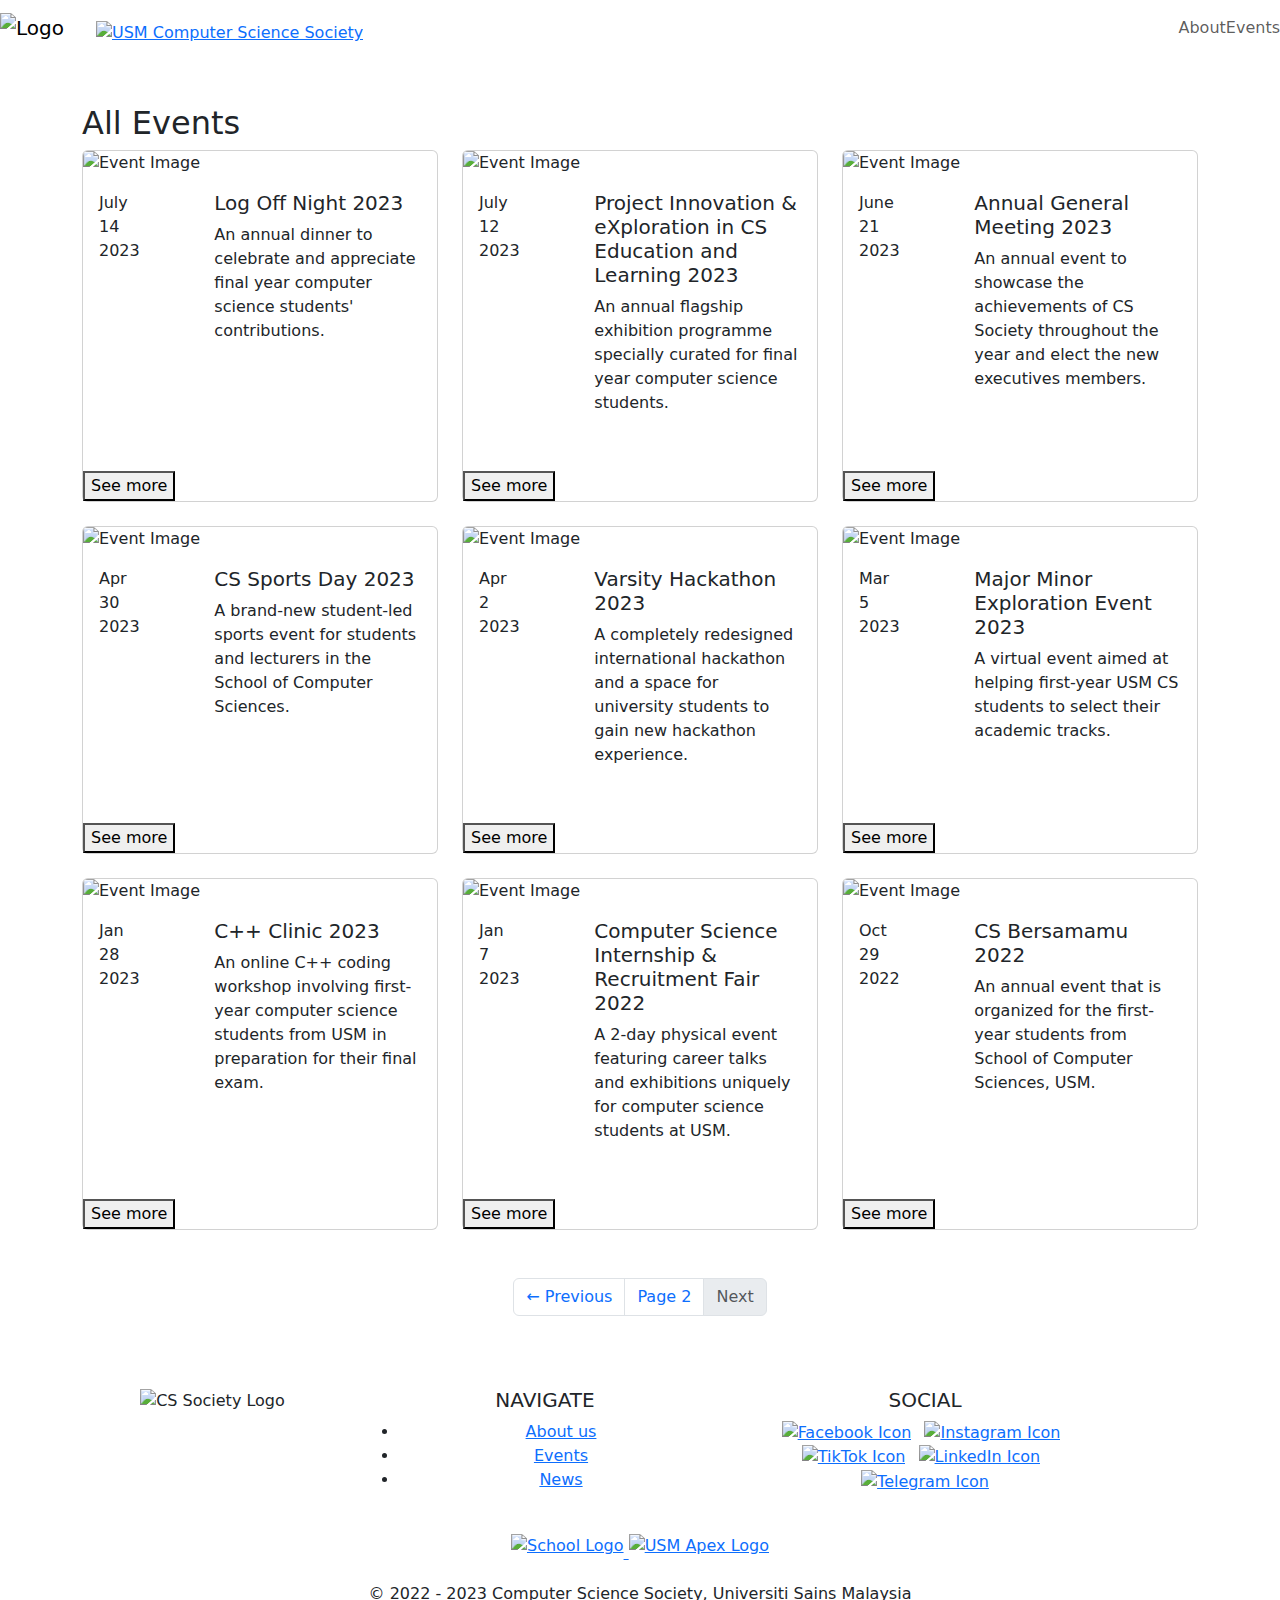
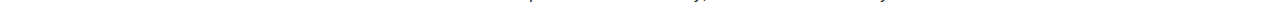
==== index2.html @ 65020b3b "Rename page 2.html to index2.html" ====
<!DOCTYPE html>
<html lang="en">
<head>
    <meta charset="UTF-8">
    <meta http-equiv="X-UA-Compatible" content="IE=edge">
    <meta name="viewport" content="width=device-width, initial-scale=1.0">
    <link rel="stylesheet" href="C:\Users\ASUS OLED\OneDrive - Universiti Sains Malaysia\BTPro\style.css"> 
    <link href="https://cdn.jsdelivr.net/npm/bootstrap@5.3.0-alpha1/dist/css/bootstrap.min.css" rel="stylesheet">
    <link href="https://fonts.googleapis.com/css2?family=Merriweather:wght@400;700&family=Poppins:wght@400;700&display=swap" rel="stylesheet">
    <link rel="icon" href="C:\Users\ASUS OLED\OneDrive - Universiti Sains Malaysia\BTPro\logos\csicon.png" type="image/x-icon">
    <title>Events | CS Society USM</title>
</head>
<body>
    <!-- Navbar -->
    <nav class="navbar custom-navbar">
        <a class="navbar-brand d-flex align-items-center" href="#">
          <img src="C:\Users\ASUS OLED\OneDrive - Universiti Sains Malaysia\BTPro\logos\csicon.png" alt="Logo"> 
          <div class="brand-text ms-3 d-flex flex-column"> 
            <a href="https://cssocietyusm.com/" class="usm-link">
                <img src="C:\Users\ASUS OLED\OneDrive - Universiti Sains Malaysia\BTPro\logos\image.png" alt="USM Computer Science Society">
            </a>  
          </div>
        </a>
        <div class="navbar-nav ms-auto d-flex flex-row align-items-center"> <!-- Use 'ms-auto' to push links to the right -->
          <a class="nav-link" href="https://cssocietyusm.com/about/">About</a>
          <a class="nav-link" href="file:///C:/Users/ASUS%20OLED/OneDrive%20-%20Universiti%20Sains%20Malaysia/BTPro/design.html">Events</a>
        </div>
      </nav>

    <!-- Main Content -->
    <div class="container mt-5">
        <h2 class="underline">All Events</h2>
        <div class="row row-cols-1 row-cols-md-2 row-cols-lg-3 g-4">
            <!-- Event Card 1 -->
            <div class="col d-flex justify-content-center">
                <div class="card event-card">
                    <img src="C:\Users\ASUS OLED\OneDrive - Universiti Sains Malaysia\BTPro\logos\lon-2023-poster.jpg"class="card-img-top fixed-image" alt="Event Image">
                    <div class="card-body fixed-card-body">
                        <div class="row">
                            <div class="col-4 event-date">
                                <div>July</div>
                                <div>14</div>
                                <div>2023</div>
                            </div>
                            <div class="col-8">
                                <h5 class="card-title">Log Off Night 2023</h5>
                                <p class="card-text">An annual dinner to celebrate and appreciate final year computer science students' contributions.</p>
                                <div class="event-tags">
                                    <span class="badge badge-secondary badge-A">USM Students</span>
                                    <span class="badge badge-warning badge-B">Prom Night</span>
                                </div>
                            </div>
                        </div>
                    </div>
                    <a href="https://cssocietyusm.com/events/2022-2023/lon-2023/" target="_blank">
                        <button class="see-more">See more</button>
                    </a>
                </div>
            </div>
    
            <!-- Event Card 2 -->
            <div class="col d-flex justify-content-center">
                <div class="card event-card">
                    <img src="C:\Users\ASUS OLED\OneDrive - Universiti Sains Malaysia\BTPro\logos\pixel-2023-poster.jpg" class="card-img-top fixed-image" alt="Event Image">
                    <div class="card-body fixed-card-body">
                        <div class="row">
                            <div class="col-4 event-date">
                                <div>July</div>
                                <div>12</div>
                                <div>2023</div>
                            </div>
                            <div class="col-8">
                                <h5 class="card-title">Project Innovation & eXploration in CS Education and Learning 2023</h5>
                                <p class="card-text">An annual flagship exhibition programme specially curated for final year computer science students.</p>
                                <div class="event-tags">
                                    <span class="badge badge-secondary badge-A">Year 4</span>
                                    <span class="badge badge-warning badge-B">Flagship</span>
                                </div>
                            </div>
                        </div>
                    </div>
                    <a href="https://cssocietyusm.com/events/2022-2023/pixel-2023/" target="_blank">
                        <button class="see-more">See more</button>
                    </a>
                </div>
            </div>
            <!-- Event Card 3 -->
            <div class="col d-flex justify-content-center">
                <div class="card event-card">
                    <img src="C:\Users\ASUS OLED\OneDrive - Universiti Sains Malaysia\BTPro\logos\agm-2023-poster.jpg" class="card-img-top fixed-image" alt="Event Image">
                    <div class="card-body fixed-card-body">
                        <div class="row">
                            <div class="col-4 event-date">
                                <div>June</div>
                                <div>21</div>
                                <div>2023</div>
                            </div>
                            <div class="col-8">
                                <h5 class="card-title">Annual General Meeting 2023</h5>
                                <p class="card-text">An annual event to showcase the achievements of CS Society throughout the year and elect the new executives members.</p>
                                <div class="event-tags">
                                    <span class="badge badge-secondary badge-A">CS Students</span>
                                    <span class="badge badge-warning badge-B">CS Society</span>
                                </div>
                            </div>
                        </div>
                    </div>
                    <a href="https://cssocietyusm.com/events/2022-2023/agm-2023/" target="_blank">
                        <button class="see-more">See more</button>
                    </a>
                </div>
            </div>
            <!-- Event Card 4 -->
             <div class="col d-flex justify-content-center">
                <div class="card event-card">
                    <img src="C:\Users\ASUS OLED\OneDrive - Universiti Sains Malaysia\BTPro\logos\cs-sports-day-2023-poster.jpg" class="card-img-top fixed-image" alt="Event Image">
                    <div class="card-body fixed-card-body">
                        <div class="row">
                            <div class="col-4 event-date">
                                <div>Apr</div>
                                <div>30</div>
                                <div>2023</div>
                            </div>
                            <div class="col-8">
                                <h5 class="card-title">CS Sports Day 2023</h5>
                                <p class="card-text">A brand-new student-led sports event for students and lecturers in the School of Computer Sciences.</p>
                                <div class="event-tags">
                                    <span class="badge badge-secondary badge-A">CS Students</span>
                                    <span class="badge badge-warning badge-B">Sports</span>
                                </div>
                            </div>
                        </div>
                    </div>
                    <a href="https://cssocietyusm.com/events/2022-2023/cs-sports-day-2023/" target="_blank">
                        <button class="see-more">See more</button>
                    </a>
                </div>
            </div>
            <!-- Event Card 5 -->
            <div class="col d-flex justify-content-center">
                <div class="card event-card">
                    <img src="C:\Users\ASUS OLED\OneDrive - Universiti Sains Malaysia\BTPro\logos\vhack-2023-poster.jpg" class="card-img-top fixed-image" alt="Event Image">
                    <div class="card-body fixed-card-body">
                        <div class="row">
                            <div class="col-4 event-date">
                                <div>Apr</div>
                                <div>2</div>
                                <div>2023</div>
                            </div>
                            <div class="col-8">
                                <h5 class="card-title">Varsity Hackathon 2023</h5>
                                <p class="card-text">A completely redesigned international hackathon and a space for university students to gain new hackathon experience.</p>
                                <div class="event-tags">
                                    <span class="badge badge-secondary badge-A">International</span>
                                    <span class="badge badge-warning badge-B">Flagship</span>
                                </div>
                            </div>
                        </div>
                    </div>
                    <a href="https://cssocietyusm.com/events/2022-2023/vhack-2023/" target="_blank">
                        <button class="see-more">See more</button>
                    </a>
                </div>
            </div>
            <!-- Event Card 6 -->
            <div class="col d-flex justify-content-center">
                <div class="card event-card">
                    <img src="C:\Users\ASUS OLED\OneDrive - Universiti Sains Malaysia\BTPro\logos\me2-2023-poster.jpg" class="card-img-top fixed-image" alt="Event Image">
                    <div class="card-body fixed-card-body">
                        <div class="row">
                            <div class="col-4 event-date">
                                <div>Mar</div>
                                <div>5</div>
                                <div>2023</div>
                            </div>
                            <div class="col-8">
                                <h5 class="card-title">Major Minor Exploration Event 2023</h5>
                                <p class="card-text">A virtual event aimed at helping first-year USM CS students to select their academic tracks.</p>
                                <div class="event-tags">
                                    <span class="badge badge-secondary badge-A">Year 1</span>
                                    <span class="badge badge-warning badge-B">Talk</span>
                                </div>
                            </div>
                        </div>
                    </div>
                    <a href="https://cssocietyusm.com/events/2022-2023/me2-2023/" target="_blank">
                        <button class="see-more">See more</button>
                    </a>
                </div>
            </div>
            <!-- Event Card 7 -->
            <div class="col d-flex justify-content-center">
                <div class="card event-card">
                    <img src="C:\Users\ASUS OLED\OneDrive - Universiti Sains Malaysia\BTPro\logos\cpp-clinic-2023-poster.jpg" class="card-img-top fixed-image" alt="Event Image">
                    <div class="card-body fixed-card-body">
                        <div class="row">
                            <div class="col-4 event-date">
                                <div>Jan</div>
                                <div>28</div>
                                <div>2023</div>
                            </div>
                            <div class="col-8">
                                <h5 class="card-title">C++ Clinic 2023</h5>
                                <p class="card-text">An online C++ coding workshop involving first-year computer science students from USM in preparation for their final exam.</p>
                                <div class="event-tags">
                                    <span class="badge badge-secondary badge-A">Year 1</span>
                                    <span class="badge badge-warning badge-B">Workshop</span>
                                </div>
                            </div>
                        </div>
                    </div>
                    <a href="https://cssocietyusm.com/events/2022-2023/cpp-clinic-2023/" target="_blank">
                        <button class="see-more">See more</button>
                    </a>
                </div>
            </div>
            <!-- Event Card 8 -->
            <div class="col d-flex justify-content-center">
                <div class="card event-card">
                    <img src="C:\Users\ASUS OLED\OneDrive - Universiti Sains Malaysia\BTPro\logos\csirf-2022-poster.jpg" class="card-img-top fixed-image" alt="Event Image">
                    <div class="card-body fixed-card-body">
                        <div class="row">
                            <div class="col-4 event-date">
                                <div>Jan</div>
                                <div>7</div>
                                <div>2023</div>
                            </div>
                            <div class="col-8">
                                <h5 class="card-title">Computer Science Internship & Recruitment Fair 2022</h5>
                                <p class="card-text">A 2-day physical event featuring career talks and exhibitions uniquely for computer science students at USM.</p>
                                <div class="event-tags">
                                    <span class="badge badge-secondary badge-A">Year 3 & 4</span>
                                    <span class="badge badge-warning badge-B">Flagship</span>
                                </div>
                            </div>
                        </div>
                    </div>
                    <a href="https://cssocietyusm.com/events/2022-2023/csirf-2022/" target="_blank">
                        <button class="see-more">See more</button>
                    </a>
                </div>
            </div>
            <!-- Event Card 9 -->
            <div class="col d-flex justify-content-center">
                <div class="card event-card">
                    <img src="C:\Users\ASUS OLED\OneDrive - Universiti Sains Malaysia\BTPro\logos\csbersamamu-2022-poster.jpg" class="card-img-top fixed-image" alt="Event Image">
                    <div class="card-body fixed-card-body">
                        <div class="row">
                            <div class="col-4 event-date">
                                <div>Oct</div>
                                <div>29</div>
                                <div>2022</div>
                            </div>
                            <div class="col-8">
                                <h5 class="card-title">CS Bersamamu 2022</h5>
                                <p class="card-text">An annual event that is organized for the first-year students from School of Computer Sciences, USM.</p>
                                <div class="event-tags">
                                    <span class="badge badge-secondary badge-A">Year 1</span>
                                    <span class="badge badge-warning badge-B">Flagship</span>
                                </div>
                            </div>
                        </div>
                    </div>
                    <a href="https://cssocietyusm.com/events/2022-2023/csbersamamu-2022/" target="_blank">
                        <button class="see-more">See more</button>
                    </a>
                </div>
            </div>
        </div>
 </div>   

            
        <!-- Pagination -->
<nav aria-label="Event navigation" class="mt-5">
    <ul class="pagination justify-content-center">
        <li class="page-item">
            <a class="page-link custom-pagination" href="C:\Users\ASUS OLED\OneDrive - Universiti Sains Malaysia\BTPro\design.html">← Previous</a>
        </li>
        <li class="page-item">
            <a class="page-link custom-pagination" href="#">Page 2</a>
        </li>
        <li class="page-item disabled">
            <a class="page-link custom-pagination" href="#" tabindex="-1" aria-disabled="true">Next</a>
        </li>
    </ul>
</nav>


     <!-- Footer -->
     <footer class="footer mt-5">
        <div class="container">
            <!-- Top section with logo and navigation -->
            <div class="row text-center py-4">
                <!-- Logo section -->
                <div class="col-md-3 footer-logo">
                    <img src="C:\Users\ASUS OLED\OneDrive - Universiti Sains Malaysia\BTPro\logos\csicon.png" alt="CS Society Logo" class="logo-img">
                </div>
                
                <!-- Navigation links section -->
                <div class="col-md-4">
                    <div class="footer-nav">
                        <h5>NAVIGATE</h5>
                        <ul>
                            <li><a href="https://cssocietyusm.com/about/">About us</a></li>
                            <li><a href="file:///C:/Users/ASUS%20OLED/OneDrive%20-%20Universiti%20Sains%20Malaysia/BTPro/design.html">Events</a></li>
                            <li><a href="https://cssocietyusm.com/news">News</a></li>
                        </ul>
                    </div>
                </div>
                
                <!-- Social media icons section -->
                <div class="col-md-4">
                    <div class="footer-social">
                        <h5>SOCIAL</h5>
                        <ul class="list-inline">
                            <li class="list-inline-item">
                                <a href="https://www.facebook.com/cs.usm.my/" target="_blank" rel="noopener noreferrer">
                                    <img src="C:\Users\ASUS OLED\OneDrive - Universiti Sains Malaysia\BTPro\logos\F.png" alt="Facebook Icon" class="social-icon">
                                </a>
                            </li>
                            <li class="list-inline-item">
                                <a href="https://www.instagram.com/cs.usm/" target="_blank" rel="noopener noreferrer">
                                    <img src="C:\Users\ASUS OLED\OneDrive - Universiti Sains Malaysia\BTPro\logos\ins.png" alt="Instagram Icon" class="social-icon">
                                </a>
                            </li>
                            <li class="list-inline-item">
                                <a href="https://www.tiktok.com/@cs.usm" target="_blank" rel="noopener noreferrer">
                                    <img src="C:\Users\ASUS OLED\OneDrive - Universiti Sains Malaysia\BTPro\logos\tiktokIcon.png" alt="TikTok Icon" class="social-icon">
                                </a>
                            </li>
                            <li class="list-inline-item">
                                <a href="https://www.linkedin.com/company/cssocietyusm/" target="_blank" rel="noopener noreferrer">
                                    <img src="C:\Users\ASUS OLED\OneDrive - Universiti Sains Malaysia\BTPro\logos\linkIcon.png" alt="LinkedIn Icon" class="social-icon">
                                </a>
                            </li>
                            <li class="list-inline-item">
                                <a href="https://t.me/+zA4GF8CVVFpjOWY1" target="_blank" rel="noopener noreferrer">
                                    <img src="C:\Users\ASUS OLED\OneDrive - Universiti Sains Malaysia\BTPro\logos\TeleIcon.png" alt="Telegram Icon" class="social-icon">
                                </a>
                            </li>
                        </ul>
                    </div>
                </div>
            </div>
            <!-- Middle section with additional logos -->
            <div class="row text-center">
                <div class="col-md-12">
                    <a href="https://cs.usm.my/" target="_blank" rel="noopener noreferrer">
                        <img src="C:\Users\ASUS OLED\OneDrive - Universiti Sains Malaysia\BTPro\logos\cs school.png" alt="School Logo" class="img-fluid mb-3">
                    </a>
                    <a href="https://www.usm.my" target="_blank" rel="noopener noreferrer">
                        <img src="C:\Users\ASUS OLED\OneDrive - Universiti Sains Malaysia\BTPro\logos\Apex.png" alt="USM Apex Logo" class="img-fluid mb-3">
                    </a>
                </div>
            </div>
        </div>
    
        <!-- Yellow background for copyright notice -->
        <div class="yellow-background">
            <div class="container">
                <div class="row">
                    <div class="col text-center py-2">
                        <p class="mb-0">© 2022 - 2023 Computer Science Society, Universiti Sains Malaysia</p>
                    </div>
                </div>
            </div>
        </div>
    </footer>


    <script src="https://cdn.jsdelivr.net/npm/bootstrap@5.3.0-alpha1/dist/js/bootstrap.bundle.min.js"></script>
</body>
</html>
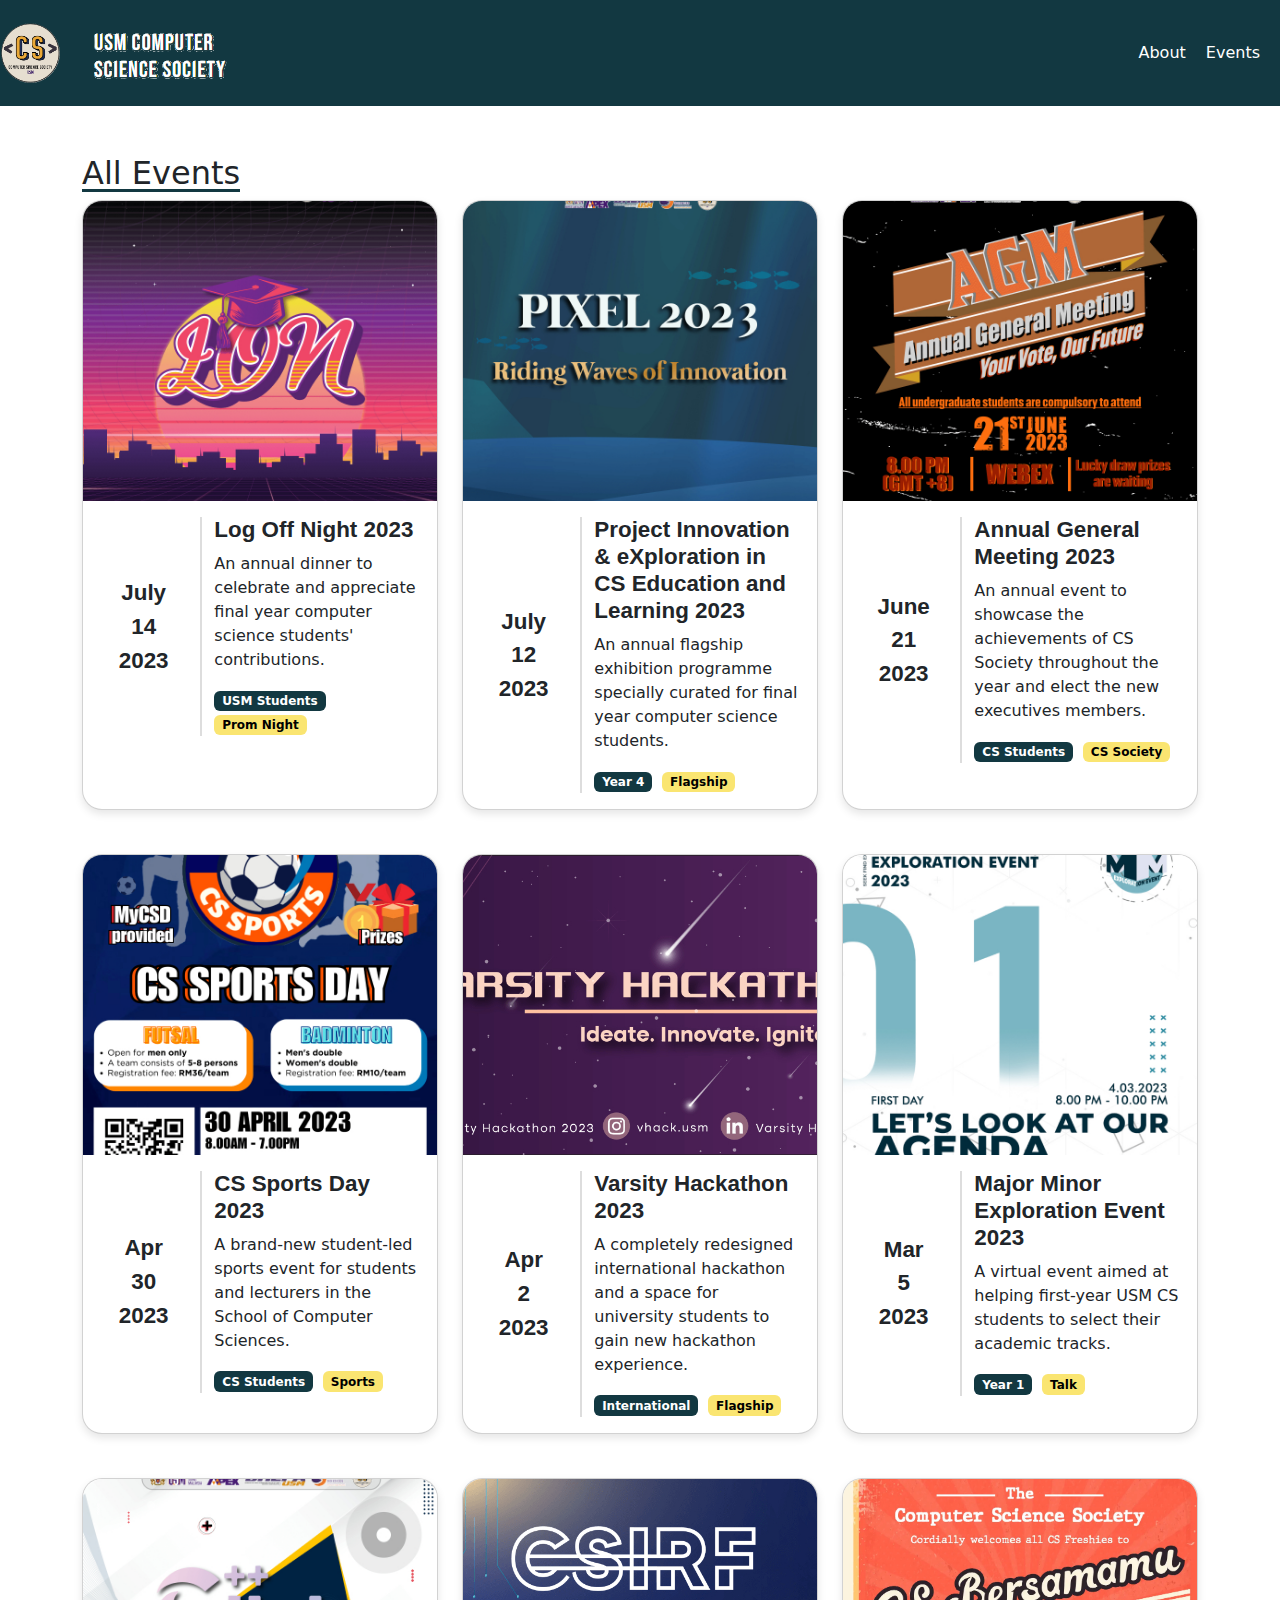
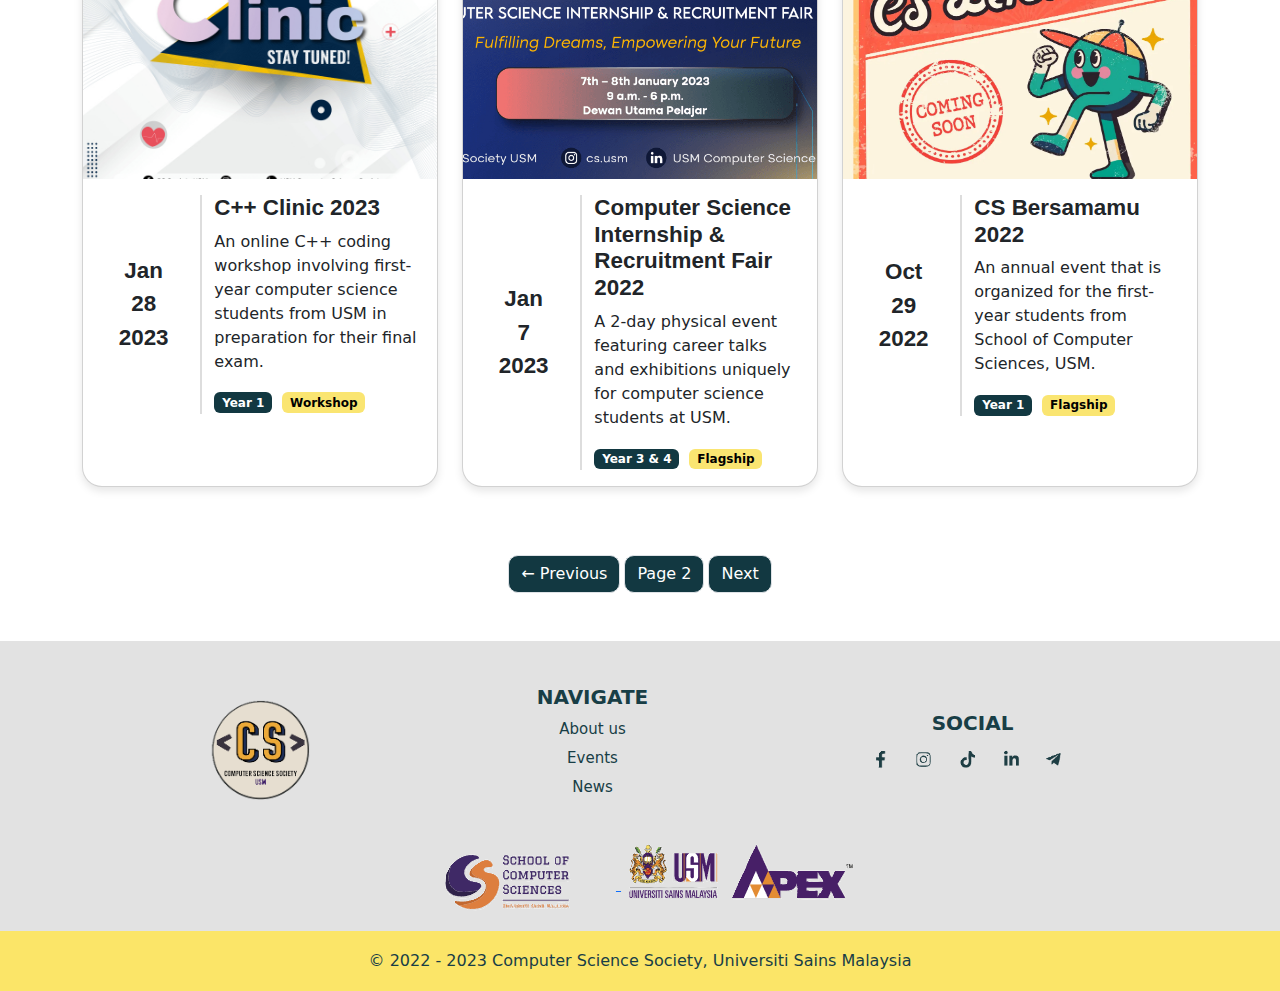
==== commit 3b74142b: "Update index2.html" ====
--- a/index2.html
+++ b/index2.html
@@ -4,26 +4,26 @@
     <meta charset="UTF-8">
     <meta http-equiv="X-UA-Compatible" content="IE=edge">
     <meta name="viewport" content="width=device-width, initial-scale=1.0">
-    <link rel="stylesheet" href="C:\Users\ASUS OLED\OneDrive - Universiti Sains Malaysia\BTPro\style.css"> 
+    <link rel="stylesheet" href="style.css"> 
     <link href="https://cdn.jsdelivr.net/npm/bootstrap@5.3.0-alpha1/dist/css/bootstrap.min.css" rel="stylesheet">
     <link href="https://fonts.googleapis.com/css2?family=Merriweather:wght@400;700&family=Poppins:wght@400;700&display=swap" rel="stylesheet">
-    <link rel="icon" href="C:\Users\ASUS OLED\OneDrive - Universiti Sains Malaysia\BTPro\logos\csicon.png" type="image/x-icon">
+    <link rel="icon" href="logos/csicon.png" type="image/x-icon">
     <title>Events | CS Society USM</title>
 </head>
 <body>
     <!-- Navbar -->
     <nav class="navbar custom-navbar">
         <a class="navbar-brand d-flex align-items-center" href="#">
-          <img src="C:\Users\ASUS OLED\OneDrive - Universiti Sains Malaysia\BTPro\logos\csicon.png" alt="Logo"> 
+          <img src="logos/csicon.png" alt="Logo"> 
           <div class="brand-text ms-3 d-flex flex-column"> 
             <a href="https://cssocietyusm.com/" class="usm-link">
-                <img src="C:\Users\ASUS OLED\OneDrive - Universiti Sains Malaysia\BTPro\logos\image.png" alt="USM Computer Science Society">
+                <img src="logos/image.png" alt="USM Computer Science Society">
             </a>  
           </div>
         </a>
         <div class="navbar-nav ms-auto d-flex flex-row align-items-center"> <!-- Use 'ms-auto' to push links to the right -->
           <a class="nav-link" href="https://cssocietyusm.com/about/">About</a>
-          <a class="nav-link" href="file:///C:/Users/ASUS%20OLED/OneDrive%20-%20Universiti%20Sains%20Malaysia/BTPro/design.html">Events</a>
+          <a class="nav-link" href="index.html">Events</a>
         </div>
       </nav>
 
@@ -34,7 +34,7 @@
             <!-- Event Card 1 -->
             <div class="col d-flex justify-content-center">
                 <div class="card event-card">
-                    <img src="C:\Users\ASUS OLED\OneDrive - Universiti Sains Malaysia\BTPro\logos\lon-2023-poster.jpg"class="card-img-top fixed-image" alt="Event Image">
+                    <img src="logos/lon-2023-poster.jpg"class="card-img-top fixed-image" alt="Event Image">
                     <div class="card-body fixed-card-body">
                         <div class="row">
                             <div class="col-4 event-date">
@@ -61,7 +61,7 @@
             <!-- Event Card 2 -->
             <div class="col d-flex justify-content-center">
                 <div class="card event-card">
-                    <img src="C:\Users\ASUS OLED\OneDrive - Universiti Sains Malaysia\BTPro\logos\pixel-2023-poster.jpg" class="card-img-top fixed-image" alt="Event Image">
+                    <img src="logos/pixel-2023-poster.jpg" class="card-img-top fixed-image" alt="Event Image">
                     <div class="card-body fixed-card-body">
                         <div class="row">
                             <div class="col-4 event-date">
@@ -87,7 +87,7 @@
             <!-- Event Card 3 -->
             <div class="col d-flex justify-content-center">
                 <div class="card event-card">
-                    <img src="C:\Users\ASUS OLED\OneDrive - Universiti Sains Malaysia\BTPro\logos\agm-2023-poster.jpg" class="card-img-top fixed-image" alt="Event Image">
+                    <img src="logos/agm-2023-poster.jpg" class="card-img-top fixed-image" alt="Event Image">
                     <div class="card-body fixed-card-body">
                         <div class="row">
                             <div class="col-4 event-date">
@@ -113,7 +113,7 @@
             <!-- Event Card 4 -->
              <div class="col d-flex justify-content-center">
                 <div class="card event-card">
-                    <img src="C:\Users\ASUS OLED\OneDrive - Universiti Sains Malaysia\BTPro\logos\cs-sports-day-2023-poster.jpg" class="card-img-top fixed-image" alt="Event Image">
+                    <img src="logos/cs-sports-day-2023-poster.jpg" class="card-img-top fixed-image" alt="Event Image">
                     <div class="card-body fixed-card-body">
                         <div class="row">
                             <div class="col-4 event-date">
@@ -139,7 +139,7 @@
             <!-- Event Card 5 -->
             <div class="col d-flex justify-content-center">
                 <div class="card event-card">
-                    <img src="C:\Users\ASUS OLED\OneDrive - Universiti Sains Malaysia\BTPro\logos\vhack-2023-poster.jpg" class="card-img-top fixed-image" alt="Event Image">
+                    <img src="logos/vhack-2023-poster.jpg" class="card-img-top fixed-image" alt="Event Image">
                     <div class="card-body fixed-card-body">
                         <div class="row">
                             <div class="col-4 event-date">
@@ -165,7 +165,7 @@
             <!-- Event Card 6 -->
             <div class="col d-flex justify-content-center">
                 <div class="card event-card">
-                    <img src="C:\Users\ASUS OLED\OneDrive - Universiti Sains Malaysia\BTPro\logos\me2-2023-poster.jpg" class="card-img-top fixed-image" alt="Event Image">
+                    <img src="logos/me2-2023-poster.jpg" class="card-img-top fixed-image" alt="Event Image">
                     <div class="card-body fixed-card-body">
                         <div class="row">
                             <div class="col-4 event-date">
@@ -191,7 +191,7 @@
             <!-- Event Card 7 -->
             <div class="col d-flex justify-content-center">
                 <div class="card event-card">
-                    <img src="C:\Users\ASUS OLED\OneDrive - Universiti Sains Malaysia\BTPro\logos\cpp-clinic-2023-poster.jpg" class="card-img-top fixed-image" alt="Event Image">
+                    <img src="logos/cpp-clinic-2023-poster.jpg" class="card-img-top fixed-image" alt="Event Image">
                     <div class="card-body fixed-card-body">
                         <div class="row">
                             <div class="col-4 event-date">
@@ -217,7 +217,7 @@
             <!-- Event Card 8 -->
             <div class="col d-flex justify-content-center">
                 <div class="card event-card">
-                    <img src="C:\Users\ASUS OLED\OneDrive - Universiti Sains Malaysia\BTPro\logos\csirf-2022-poster.jpg" class="card-img-top fixed-image" alt="Event Image">
+                    <img src="logos/csirf-2022-poster.jpg" class="card-img-top fixed-image" alt="Event Image">
                     <div class="card-body fixed-card-body">
                         <div class="row">
                             <div class="col-4 event-date">
@@ -243,7 +243,7 @@
             <!-- Event Card 9 -->
             <div class="col d-flex justify-content-center">
                 <div class="card event-card">
-                    <img src="C:\Users\ASUS OLED\OneDrive - Universiti Sains Malaysia\BTPro\logos\csbersamamu-2022-poster.jpg" class="card-img-top fixed-image" alt="Event Image">
+                    <img src="logos/csbersamamu-2022-poster.jpg" class="card-img-top fixed-image" alt="Event Image">
                     <div class="card-body fixed-card-body">
                         <div class="row">
                             <div class="col-4 event-date">
@@ -274,7 +274,7 @@
 <nav aria-label="Event navigation" class="mt-5">
     <ul class="pagination justify-content-center">
         <li class="page-item">
-            <a class="page-link custom-pagination" href="C:\Users\ASUS OLED\OneDrive - Universiti Sains Malaysia\BTPro\design.html">← Previous</a>
+            <a class="page-link custom-pagination" href="index.html">← Previous</a>
         </li>
         <li class="page-item">
             <a class="page-link custom-pagination" href="#">Page 2</a>
@@ -286,74 +286,74 @@
 </nav>
 
 
-     <!-- Footer -->
-     <footer class="footer mt-5">
-        <div class="container">
-            <!-- Top section with logo and navigation -->
-            <div class="row text-center py-4">
-                <!-- Logo section -->
-                <div class="col-md-3 footer-logo">
-                    <img src="C:\Users\ASUS OLED\OneDrive - Universiti Sains Malaysia\BTPro\logos\csicon.png" alt="CS Society Logo" class="logo-img">
-                </div>
-                
-                <!-- Navigation links section -->
-                <div class="col-md-4">
-                    <div class="footer-nav">
-                        <h5>NAVIGATE</h5>
-                        <ul>
-                            <li><a href="https://cssocietyusm.com/about/">About us</a></li>
-                            <li><a href="file:///C:/Users/ASUS%20OLED/OneDrive%20-%20Universiti%20Sains%20Malaysia/BTPro/design.html">Events</a></li>
-                            <li><a href="https://cssocietyusm.com/news">News</a></li>
-                        </ul>
-                    </div>
-                </div>
-                
-                <!-- Social media icons section -->
-                <div class="col-md-4">
-                    <div class="footer-social">
-                        <h5>SOCIAL</h5>
-                        <ul class="list-inline">
-                            <li class="list-inline-item">
-                                <a href="https://www.facebook.com/cs.usm.my/" target="_blank" rel="noopener noreferrer">
-                                    <img src="C:\Users\ASUS OLED\OneDrive - Universiti Sains Malaysia\BTPro\logos\F.png" alt="Facebook Icon" class="social-icon">
-                                </a>
-                            </li>
-                            <li class="list-inline-item">
-                                <a href="https://www.instagram.com/cs.usm/" target="_blank" rel="noopener noreferrer">
-                                    <img src="C:\Users\ASUS OLED\OneDrive - Universiti Sains Malaysia\BTPro\logos\ins.png" alt="Instagram Icon" class="social-icon">
-                                </a>
-                            </li>
-                            <li class="list-inline-item">
-                                <a href="https://www.tiktok.com/@cs.usm" target="_blank" rel="noopener noreferrer">
-                                    <img src="C:\Users\ASUS OLED\OneDrive - Universiti Sains Malaysia\BTPro\logos\tiktokIcon.png" alt="TikTok Icon" class="social-icon">
-                                </a>
-                            </li>
-                            <li class="list-inline-item">
-                                <a href="https://www.linkedin.com/company/cssocietyusm/" target="_blank" rel="noopener noreferrer">
-                                    <img src="C:\Users\ASUS OLED\OneDrive - Universiti Sains Malaysia\BTPro\logos\linkIcon.png" alt="LinkedIn Icon" class="social-icon">
-                                </a>
-                            </li>
-                            <li class="list-inline-item">
-                                <a href="https://t.me/+zA4GF8CVVFpjOWY1" target="_blank" rel="noopener noreferrer">
-                                    <img src="C:\Users\ASUS OLED\OneDrive - Universiti Sains Malaysia\BTPro\logos\TeleIcon.png" alt="Telegram Icon" class="social-icon">
-                                </a>
-                            </li>
-                        </ul>
-                    </div>
-                </div>
-            </div>
-            <!-- Middle section with additional logos -->
-            <div class="row text-center">
-                <div class="col-md-12">
-                    <a href="https://cs.usm.my/" target="_blank" rel="noopener noreferrer">
-                        <img src="C:\Users\ASUS OLED\OneDrive - Universiti Sains Malaysia\BTPro\logos\cs school.png" alt="School Logo" class="img-fluid mb-3">
-                    </a>
-                    <a href="https://www.usm.my" target="_blank" rel="noopener noreferrer">
-                        <img src="C:\Users\ASUS OLED\OneDrive - Universiti Sains Malaysia\BTPro\logos\Apex.png" alt="USM Apex Logo" class="img-fluid mb-3">
-                    </a>
-                </div>
-            </div>
-        </div>
+ <!-- Footer -->
+ <footer class="footer mt-5">
+    <div class="container">
+        <!-- Top section with logo and navigation -->
+        <div class="row text-center py-4">
+            <!-- Logo section -->
+            <div class="col-md-3 footer-logo">
+                <img src="logos/csicon.png" alt="CS Society Logo" class="logo-img">
+            </div>
+            
+            <!-- Navigation links section -->
+            <div class="col-md-4">
+                <div class="footer-nav">
+                    <h5>NAVIGATE</h5>
+                    <ul>
+                        <li><a href="https://cssocietyusm.com/about/">About us</a></li>
+                        <li><a href="index.html">Events</a></li>
+                        <li><a href="https://cssocietyusm.com/news">News</a></li>
+                    </ul>
+                </div>
+            </div>
+            
+            <!-- Social media icons section -->
+            <div class="col-md-4">
+                <div class="footer-social">
+                    <h5>SOCIAL</h5>
+                    <ul class="list-inline">
+                        <li class="list-inline-item">
+                            <a href="https://www.facebook.com/cs.usm.my/" target="_blank" rel="noopener noreferrer">
+                                <img src="logos/F.png" alt="Facebook Icon" class="social-icon">
+                            </a>
+                        </li>
+                        <li class="list-inline-item">
+                            <a href="https://www.instagram.com/cs.usm/" target="_blank" rel="noopener noreferrer">
+                                <img src="logos/ins.png" alt="Instagram Icon" class="social-icon">
+                            </a>
+                        </li>
+                        <li class="list-inline-item">
+                            <a href="https://www.tiktok.com/@cs.usm" target="_blank" rel="noopener noreferrer">
+                                <img src="logos/tiktokIcon.png" alt="TikTok Icon" class="social-icon">
+                            </a>
+                        </li>
+                        <li class="list-inline-item">
+                            <a href="https://www.linkedin.com/company/cssocietyusm/" target="_blank" rel="noopener noreferrer">
+                                <img src="logos/linkIcon.png" alt="LinkedIn Icon" class="social-icon">
+                            </a>
+                        </li>
+                        <li class="list-inline-item">
+                            <a href="https://t.me/+zA4GF8CVVFpjOWY1" target="_blank" rel="noopener noreferrer">
+                                <img src="logos/TeleIcon.png" alt="Telegram Icon" class="social-icon">
+                            </a>
+                        </li>
+                    </ul>
+                </div>
+            </div>
+        </div>
+        <!-- Middle section with additional logos -->
+        <div class="row text-center">
+            <div class="col-md-12">
+                <a href="https://cs.usm.my/" target="_blank" rel="noopener noreferrer">
+                    <img src="logos/cs school.png" alt="School Logo" class="img-fluid mb-3">
+                </a>
+                <a href="https://www.usm.my" target="_blank" rel="noopener noreferrer">
+                    <img src="logos/Apex.png" alt="USM Apex Logo" class="img-fluid mb-3">
+                </a>
+            </div>
+        </div>
+    </div>
     
         <!-- Yellow background for copyright notice -->
         <div class="yellow-background">
@@ -371,3 +371,4 @@
     <script src="https://cdn.jsdelivr.net/npm/bootstrap@5.3.0-alpha1/dist/js/bootstrap.bundle.min.js"></script>
 </body>
 </html>
+
--- a/style.css
+++ b/style.css
@@ -0,0 +1,238 @@
+body {
+    font-family: Arial, sans-serif;
+}
+
+
+.custom-navbar {
+    background-color: #123841; /* Background color to match your banner */
+}
+
+.navbar-brand img {
+    height: 60px; /* Adjust the height of your logo */
+}
+
+.navbar-nav {
+    margin-left: auto; /* Push navigation links to the right */
+}
+
+.navbar-nav .nav-link {
+    color: white; /* Make text color white */
+    margin-right: 20px; /* Add space between links */
+}
+.underline {
+    display: inline-block; /* Allows the pseudo-element to be positioned relative to the text */
+    position: relative; /* Positioning context for the pseudo-element */
+}
+
+.underline::after {
+    content: ''; /* Empty content for the pseudo-element */
+    display: block; /* Make it behave like a block element */
+    width: 100%; /* Adjust width to control the underline length */
+    height: 3px; /* Adjust height for underline thickness */
+    background-color: #123841; /* Color of the underline */
+    position: absolute; /* Position it relative to the parent */
+    bottom: 0; /* Align it with the bottom of the parent */
+    left: 0; /* Start at the beginning of the text */
+}
+
+/*Event cards*/
+.event-card {
+    position: relative;
+    transition: transform 0.3s;
+    border-radius: 20px !important; /* Forcefully apply rounded edges */
+    overflow: hidden;
+    box-shadow: 0 4px 8px rgba(0, 0, 0, 0.1);
+    width: 100%;
+    margin-bottom: 20px; /* Added to space out cards if needed */
+}
+
+/* Card title */
+.event-card .card-title {
+    font-family: 'Aptos', sans-serif; /* Correctly specify the font family */
+    font-weight: bold; /* Use font-weight to set bold text */
+    font-size: 1.4rem;
+}
+
+/* Fixed image */
+.fixed-image {
+    height: 300px;
+    object-fit: cover;
+    width: 100%;
+    border-top-left-radius: 20px; /* Matches card's border-radius */
+    border-top-right-radius: 20px; /* Matches card's border-radius */
+}
+
+/* Fixed card body */
+.fixed-card-body {
+    /* Removed min-height: auto; as it has no effect */
+    border-bottom-left-radius: 20px; /* Matches card's border-radius */
+    border-bottom-right-radius: 20px; /* Matches card's border-radius */
+}
+
+/* Event date */
+.event-date {
+    font-family: 'Aptos', sans-serif;
+    font-size: 1.4rem;
+    text-align: center;
+    padding: 15px;
+    font-weight: bold;
+    border-right: 2px solid #ddd;
+    display: flex; /* Aligns the content vertically */
+    flex-direction: column;
+    justify-content: center; /* Centers the text vertically */
+    /* Set max-height to prevent overflowing */
+    max-height: 300px; /* Change this value based on the design */
+}
+
+/* Event tags */
+.event-tags .badge {
+    margin-right: 5px;
+}
+
+/* Badge styles */
+.badge.badge-secondary.badge-A {
+    background-color: #123841;
+    color: white; /* Ensures the text is readable */
+}
+
+.badge.badge-warning.badge-B {
+    background-color: #fae571; /* Change background color */
+    color: black; /* Ensures the text is readable */
+}
+
+/* Hover effect for event card */
+.event-card:hover {
+    transform: scale(1.05);
+}
+
+/* See more button */
+.event-card .see-more {
+    display: none;
+    position: absolute;
+    top: 20%;
+    left: 50%;
+    transform: translate(-50%, -50%);
+    background-color: #123841;
+    color: white;
+    padding: 8px 15px;
+    border-radius: 20px;
+    border: none;
+    font-size: 20px;
+    cursor: pointer;
+    box-shadow: 0 2px 5px rgba(0, 0, 0, 0.2);
+    z-index: 2; /* Increase z-index to make sure it is above other elements */
+}
+
+/* Hover effect for see more button */
+.event-card:hover .see-more {
+    display: block;
+    opacity: 1; /* Ensure button stays fully visible */
+}
+
+/* Hover effect for image and card body */
+.event-card:hover .fixed-image,
+.event-card:hover .fixed-card-body {
+    opacity: 0.5; /* Fade only the background and body */
+}
+
+
+/* Custom Pagination Styles */
+.custom-pagination {
+    background-color: #123841 !important;
+    border: none; /* Remove default border */
+    border-radius: 10px !important; /* Rounded corners */
+    padding: 10px 20px; /* Padding for the button */
+    margin: 0 5px; /* Space between buttons */
+    text-align: center; /* Center text */
+    display: inline-block; /* Make the link behave like a button */
+    transition: background-color 0.3s; /* Smooth transition for hover effect */
+}
+
+.custom-pagination:hover {
+    background-color: #0e2d32; /* Darker shade on hover */
+    text-decoration: none; /* Remove underline on hover */
+}
+
+.page-item.disabled .custom-pagination {
+    background-color: #78909c; /* Different color for disabled state */
+    cursor: not-allowed; /* Not-allowed cursor for disabled state */
+}
+.pagination .page-link.custom-pagination {
+    color: white; /* Ensures the text color is white */
+    background-color: #123841; /* Dark green-blue color for background */
+}
+
+ /* Footer styles */
+.footer {
+    background-color: #E2E2E2;
+    color: #183E46;
+    width: 100%;
+    margin: 0 auto;
+    padding-top: 20px;
+   
+}
+
+/* Logo styles */
+.logo-img {
+    max-width: 100px;
+    height: auto;
+}
+
+/* Navigation styles */
+.footer-nav h5 {
+    font-weight: bold;
+    text-align: center;
+
+}
+.footer-nav ul li {
+    margin-bottom: 5px;  /* Space between navigation items */
+}
+.footer-nav ul {
+    padding: 0;
+    list-style-type: none;
+    text-align: center;
+}
+
+.footer-nav ul li a {
+    color: #183E46;
+    text-decoration: none;  /* No underline */
+    font-size: 15px;  /* Smaller, cleaner font */
+    transition: color 0.3s;  /* Smooth color transition */
+}
+
+.footer-nav ul li a:hover {
+    text-decoration: underline;
+}
+
+/* Social media icons styles */
+.footer-social h5 {
+    font-weight: bold;
+    text-align: center;
+}
+
+.footer-social .list-inline {
+    padding-left: 0;
+}
+
+.footer-social .list-inline-item {
+    margin-right: 10px;
+}
+
+.social-icon {
+    width: 30px;
+    height: 30px;
+}
+
+/* Yellow background styles */
+.yellow-background {
+    background-color: #fbe568;
+    width: 100%; 
+    text-align: center;
+    padding: 10px 0;
+}
+
+/* Middle section styles */
+.footer .row.text-center {
+    justify-content: center;
+    align-items: center;
+}